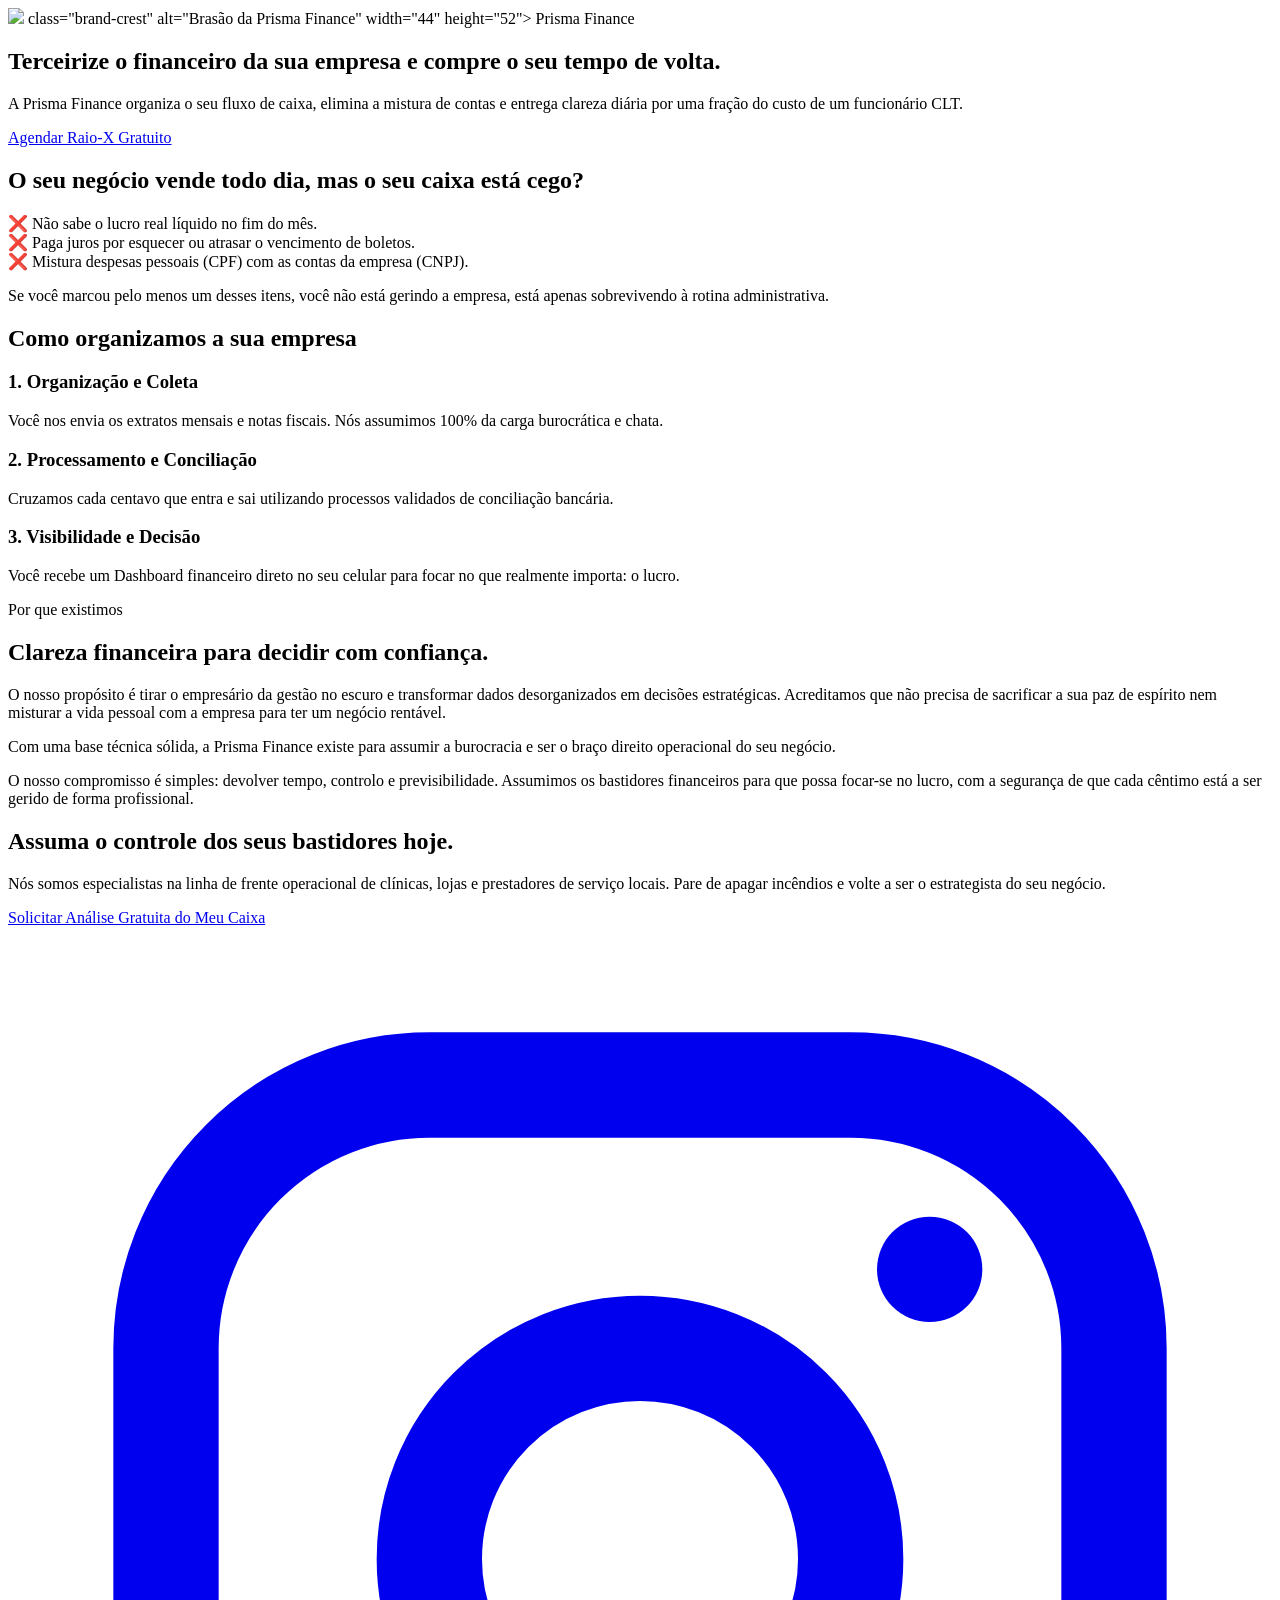
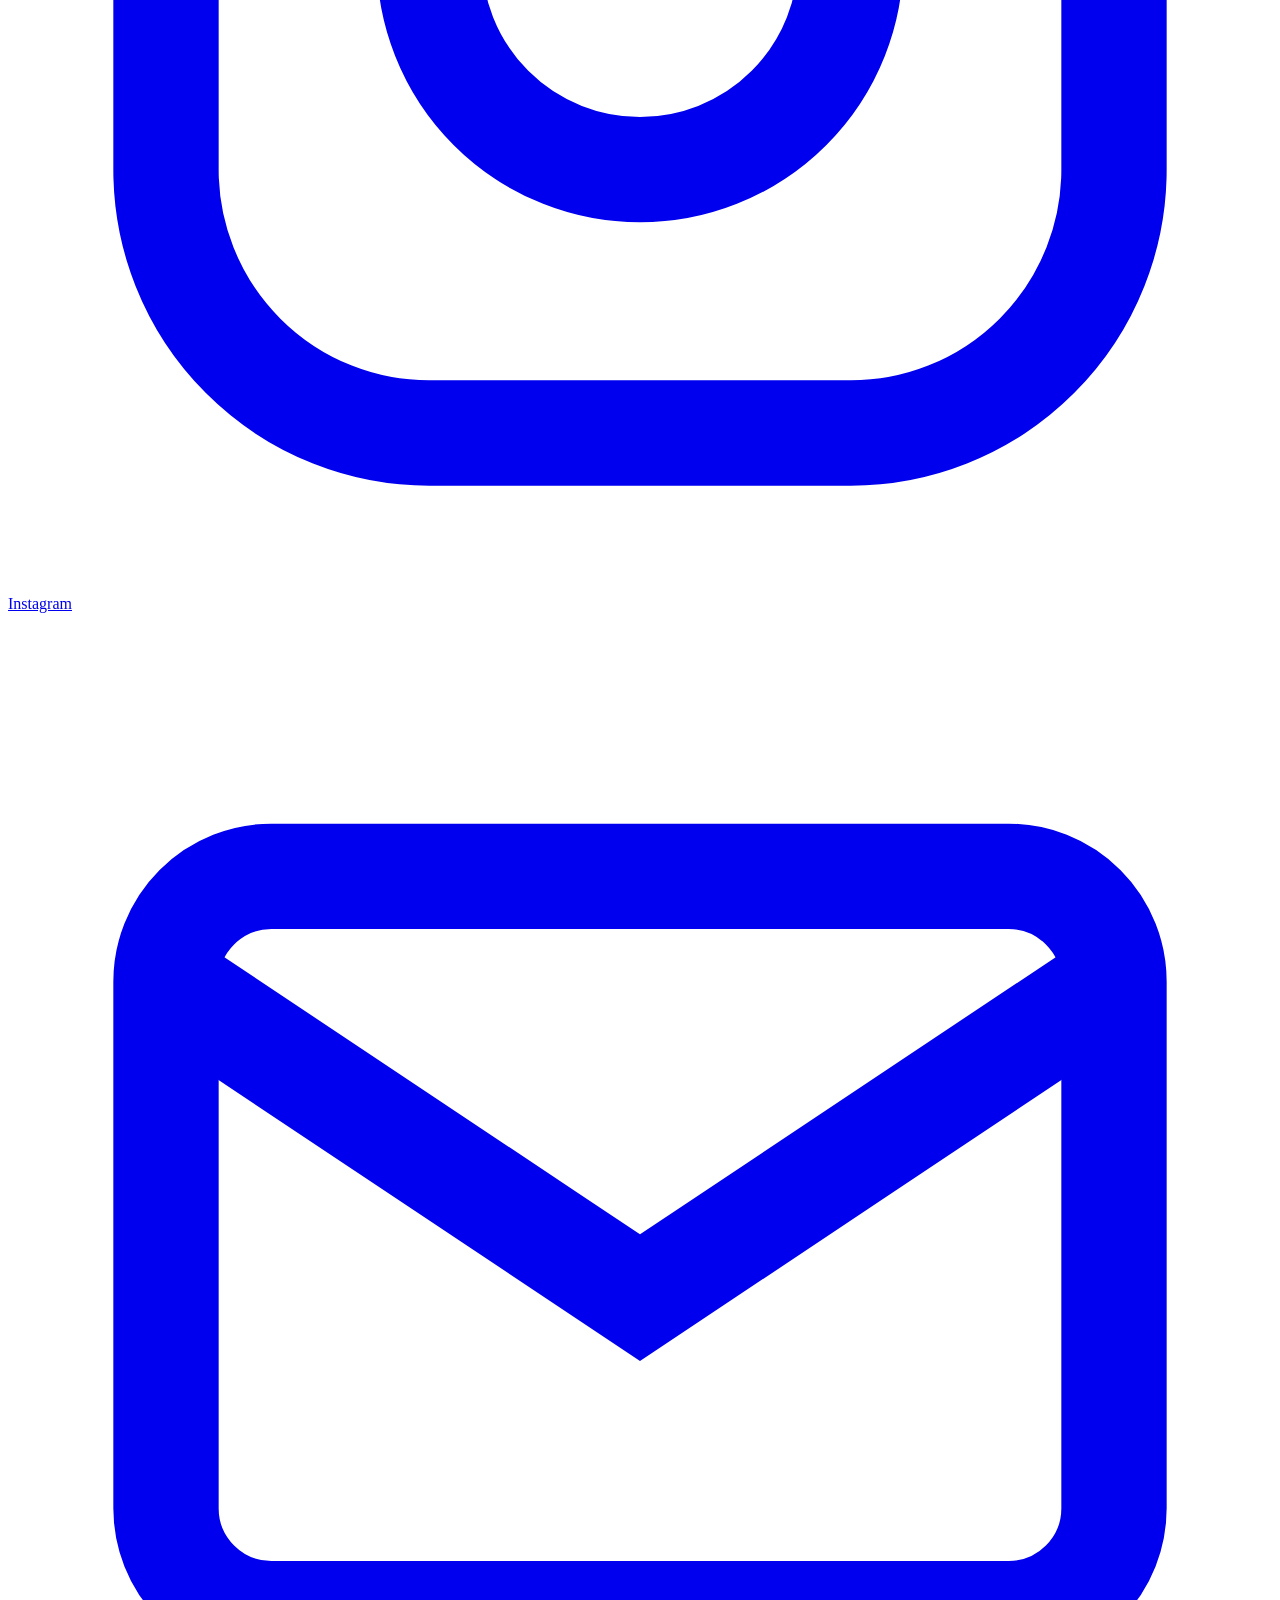
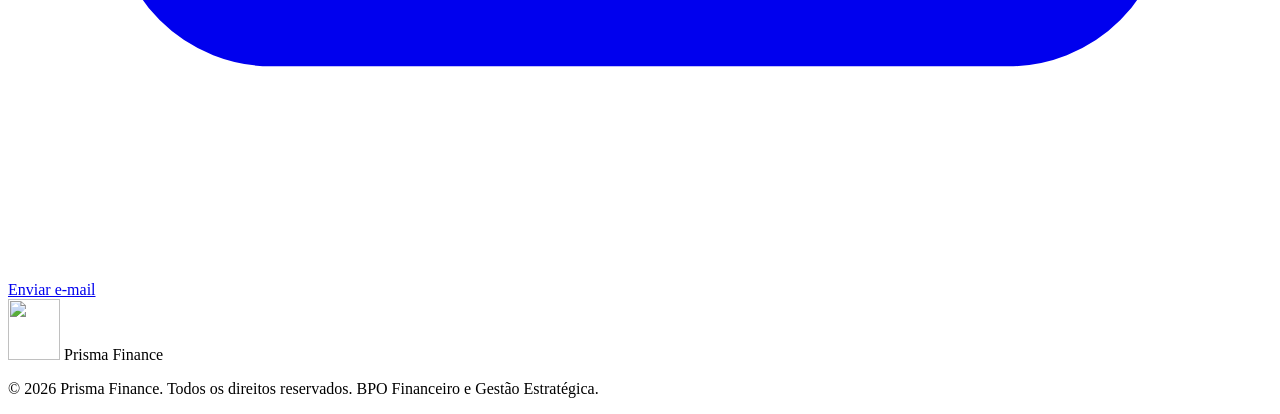
==== assets/index.html @ 2f5d6b64 "Organizando pastas e separando os arquivos de imagem" ====
<!DOCTYPE html>
<html lang="pt-BR">
<head>
    <link rel="stylesheet" href="css/style.css">
    <meta charset="UTF-8">
    <meta name="viewport" content="width=device-width, initial-scale=1.0">
    <title>Prisma Finance | BPO Financeiro</title>
    <link href="https://fonts.googleapis.com/css2?family=Inter:wght@300;400;600;800&display=swap" rel="stylesheet">

</head>
<body>

    <!-- Cabeçalho -->
    <header>
        <div class="logo">
            <img src="assets/prisma-brasao.svg"> class="brand-crest" alt="Brasão da Prisma Finance" width="44" height="52">
            <span>Prisma Finance</span>
        </div>
    </header>

    <!-- Dobra 1: A Promessa -->
    <section class="hero">
        <h1>Terceirize o financeiro da sua empresa e compre o seu tempo de volta.</h1>
        <p>A Prisma Finance organiza o seu fluxo de caixa, elimina a mistura de contas e entrega clareza diária por uma fração do custo de um funcionário CLT.</p>
        <a href="https://docs.google.com/forms/d/e/1FAIpQLSfBK0x-Yxd6Q-vXvgErsqJRI4zcZiMH0MtaB3asvL6tlK__wg/viewform?usp=sharing&amp;ouid=115108170295205184341" class="cta-button">Agendar Raio-X Gratuito</a>
    </section>

    <!-- Dobra 2: A Dor -->
    <section class="pain-section">
        <h2>O seu negócio vende todo dia, mas o seu caixa está cego?</h2>
        <div class="checklist">
            <div class="checklist-item">
                <span>❌</span> Não sabe o lucro real líquido no fim do mês.
            </div>
            <div class="checklist-item">
                <span>❌</span> Paga juros por esquecer ou atrasar o vencimento de boletos.
            </div>
            <div class="checklist-item">
                <span>❌</span> Mistura despesas pessoais (CPF) com as contas da empresa (CNPJ).
            </div>
        </div>
        <p>Se você marcou pelo menos um desses itens, você não está gerindo a empresa, está apenas sobrevivendo à rotina administrativa.</p>
    </section>

    <!-- Dobra 3: O Método -->
    <section class="method-section">
        <h2>Como organizamos a sua empresa</h2>
        <div class="steps-grid">
            <div class="step-card">
                <h3>1. Organização e Coleta</h3>
                <p>Você nos envia os extratos mensais e notas fiscais. Nós assumimos 100% da carga burocrática e chata.</p>
            </div>
            <div class="step-card">
                <h3>2. Processamento e Conciliação</h3>
                <p>Cruzamos cada centavo que entra e sai utilizando processos validados de conciliação bancária.</p>
            </div>
            <div class="step-card">
                <h3>3. Visibilidade e Decisão</h3>
                <p>Você recebe um Dashboard financeiro direto no seu celular para focar no que realmente importa: o lucro.</p>
            </div>
        </div>
    </section>

    <!-- Dobra 4: Propósito -->
    <section class="purpose-section" aria-labelledby="purpose-title">
        <div class="purpose-content">
            <div>
                <p class="purpose-label">Por que existimos</p>
                <h2 id="purpose-title">Clareza financeira para decidir com confiança.</h2>
            </div>
            <div class="purpose-text">
                <p>O nosso propósito é tirar o empresário da gestão no escuro e transformar dados desorganizados em decisões estratégicas. Acreditamos que não precisa de sacrificar a sua paz de espírito nem misturar a vida pessoal com a empresa para ter um negócio rentável.</p>
                <p>Com uma base técnica sólida, a Prisma Finance existe para assumir a burocracia e ser o braço direito operacional do seu negócio.</p>
                <p>O nosso compromisso é simples: devolver tempo, controlo e previsibilidade. Assumimos os bastidores financeiros para que possa focar-se no lucro, com a segurança de que cada cêntimo está a ser gerido de forma profissional.</p>
            </div>
        </div>
    </section>

    <!-- Dobra 5: Autoridade e Fechamento -->
    <section class="closing-section">
        <h2>Assuma o controle dos seus bastidores hoje.</h2>
        <p>Nós somos especialistas na linha de frente operacional de clínicas, lojas e prestadores de serviço locais. Pare de apagar incêndios e volte a ser o estrategista do seu negócio.</p>
        <a href="https://docs.google.com/forms/d/e/1FAIpQLSfBK0x-Yxd6Q-vXvgErsqJRI4zcZiMH0MtaB3asvL6tlK__wg/viewform?usp=sharing&amp;ouid=115108170295205184341" class="cta-button">Solicitar Análise Gratuita do Meu Caixa</a>
        <div class="contact-buttons" aria-label="Outras formas de contato">
            <a href="https://www.instagram.com/_prismafinance/" class="contact-button" target="_blank" rel="noopener noreferrer" aria-label="Visitar o Instagram da Prisma Finance (abre em uma nova aba)">
                <svg viewBox="0 0 24 24" fill="none" stroke="currentColor" stroke-width="2" aria-hidden="true"><rect x="3" y="3" width="18" height="18" rx="5"></rect><circle cx="12" cy="12" r="4"></circle><circle cx="17.5" cy="6.5" r="1" fill="currentColor" stroke="none"></circle></svg>
                Instagram
            </a>
            <a href="mailto:contatoprismafinance@gmail.com" class="contact-button" aria-label="Enviar e-mail para a Prisma Finance">
                <svg viewBox="0 0 24 24" fill="none" stroke="currentColor" stroke-width="2" aria-hidden="true"><rect x="3" y="5" width="18" height="14" rx="2"></rect><path d="m3 7 9 6 9-6"></path></svg>
                Enviar e-mail
            </a>
        </div>
    </section>

    <!-- Rodapé -->
    <footer>
        <div class="footer-brand">
            <img src="prisma-brasao.svg" class="brand-crest" alt="" width="52" height="61">
            <span>Prisma Finance</span>
        </div>
        <p>&copy; 2026 Prisma Finance. Todos os direitos reservados. BPO Financeiro e Gestão Estratégica.</p>
    </footer>

</body>
</html>
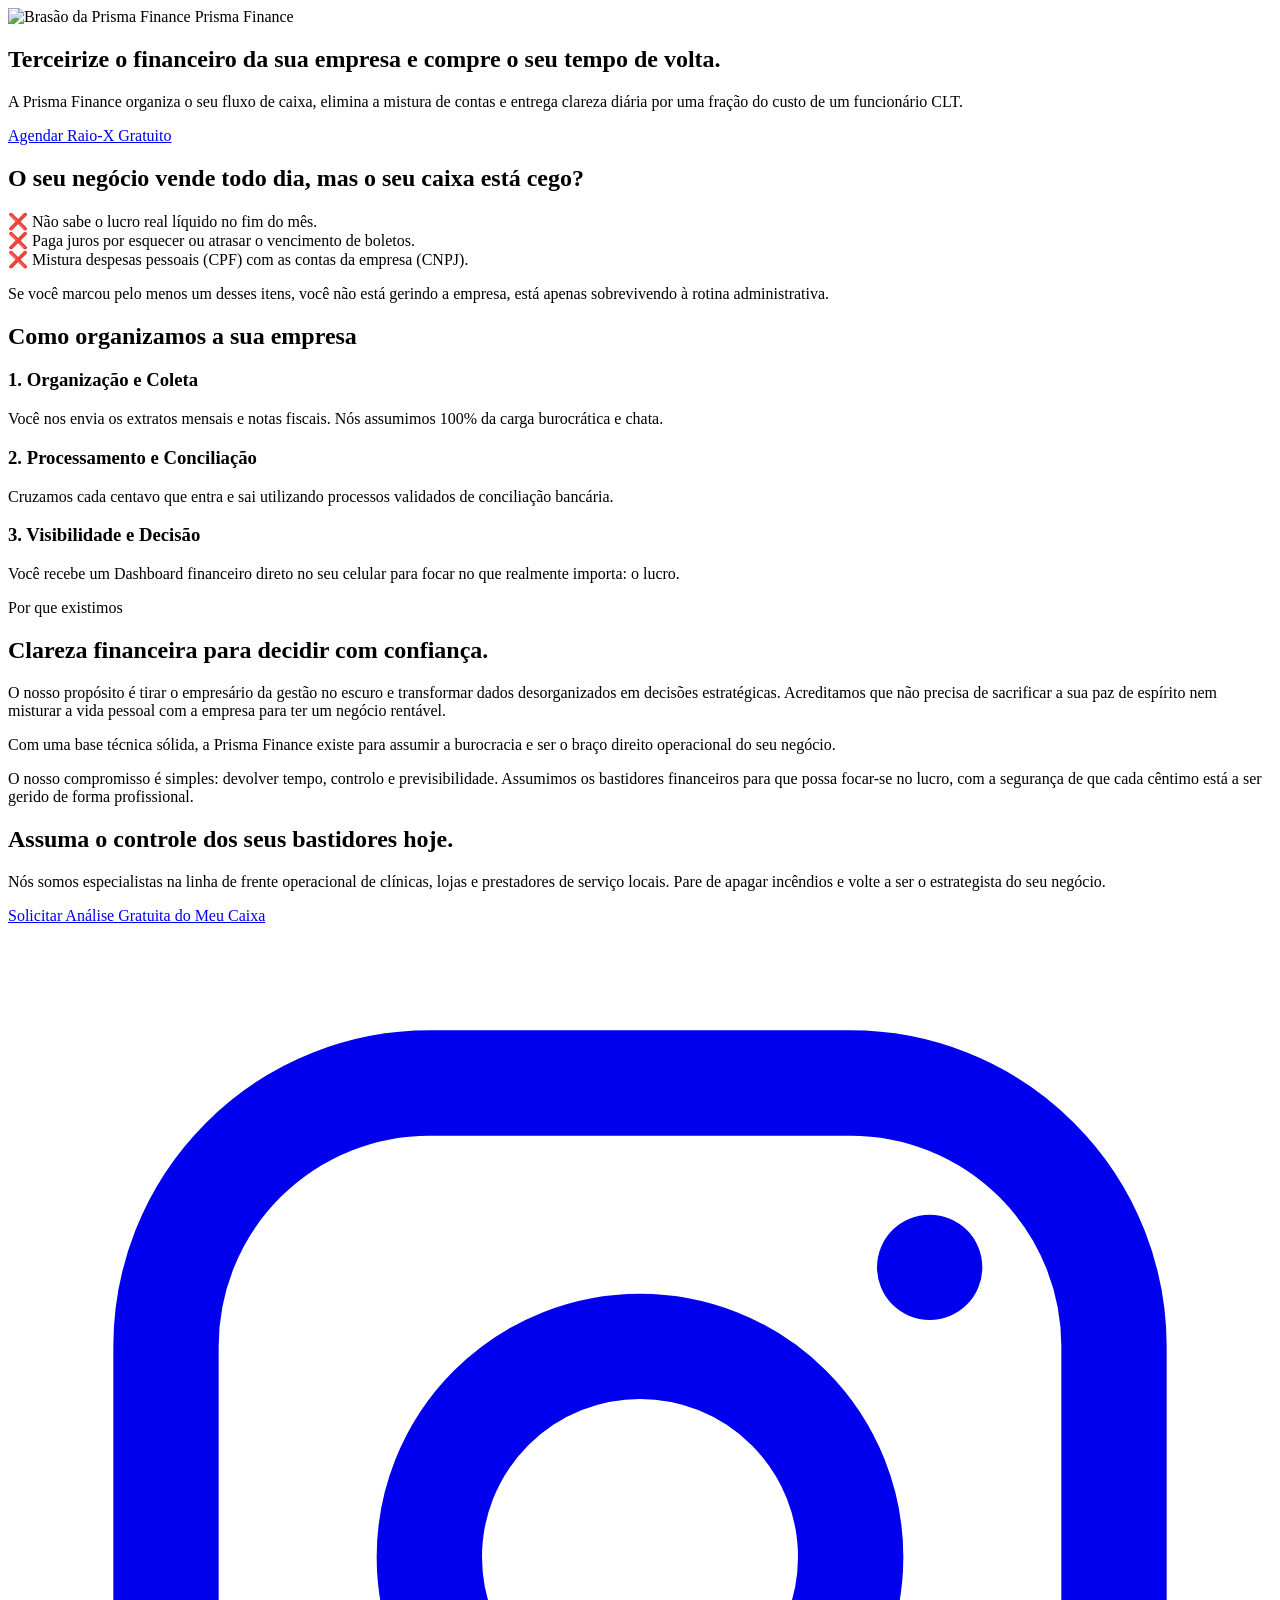
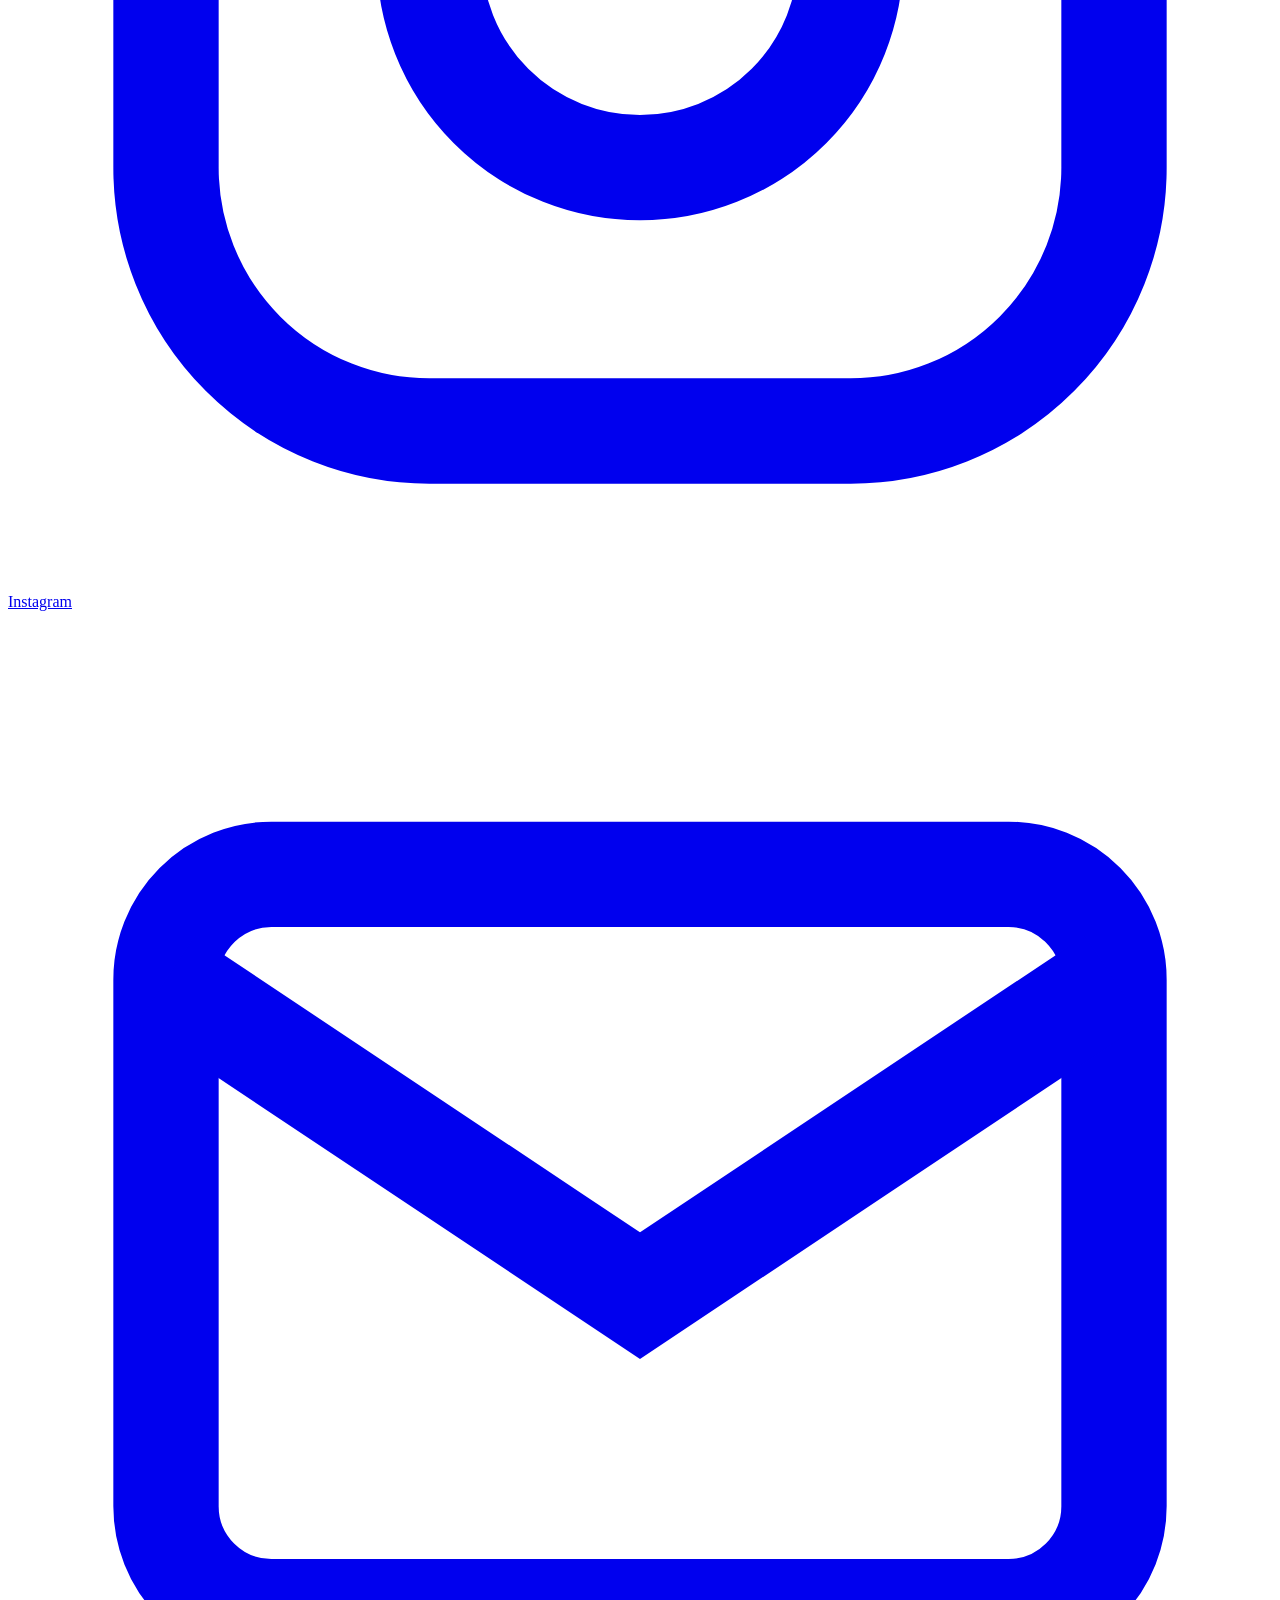
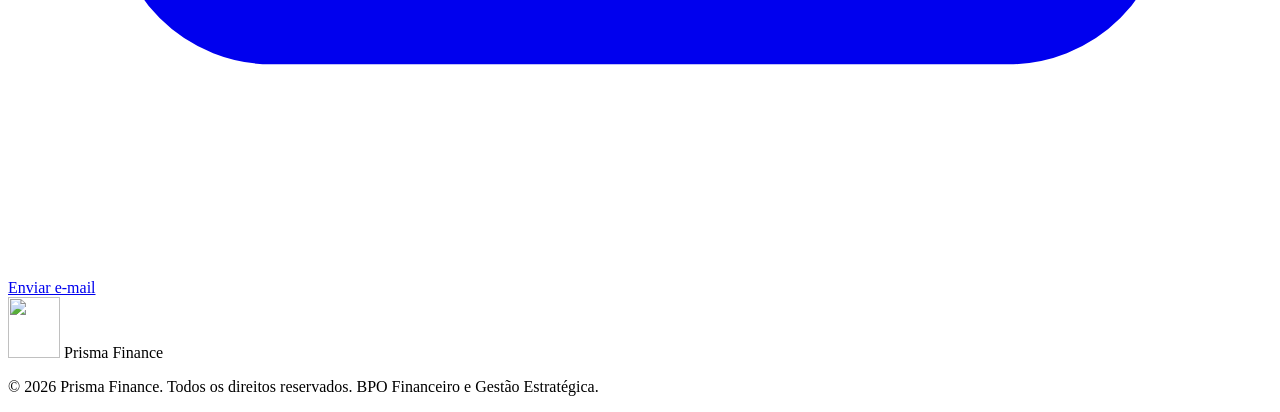
==== commit d3081393: "correção de brasão" ====
--- a/assets/index.html
+++ b/assets/index.html
@@ -13,7 +13,7 @@
     <!-- Cabeçalho -->
     <header>
         <div class="logo">
-            <img src="assets/prisma-brasao.svg"> class="brand-crest" alt="Brasão da Prisma Finance" width="44" height="52">
+            <img src="assets/prisma-brasao.svg" class="brand-crest" alt="Brasão da Prisma Finance" width="44" height="52">
             <span>Prisma Finance</span>
         </div>
     </header>
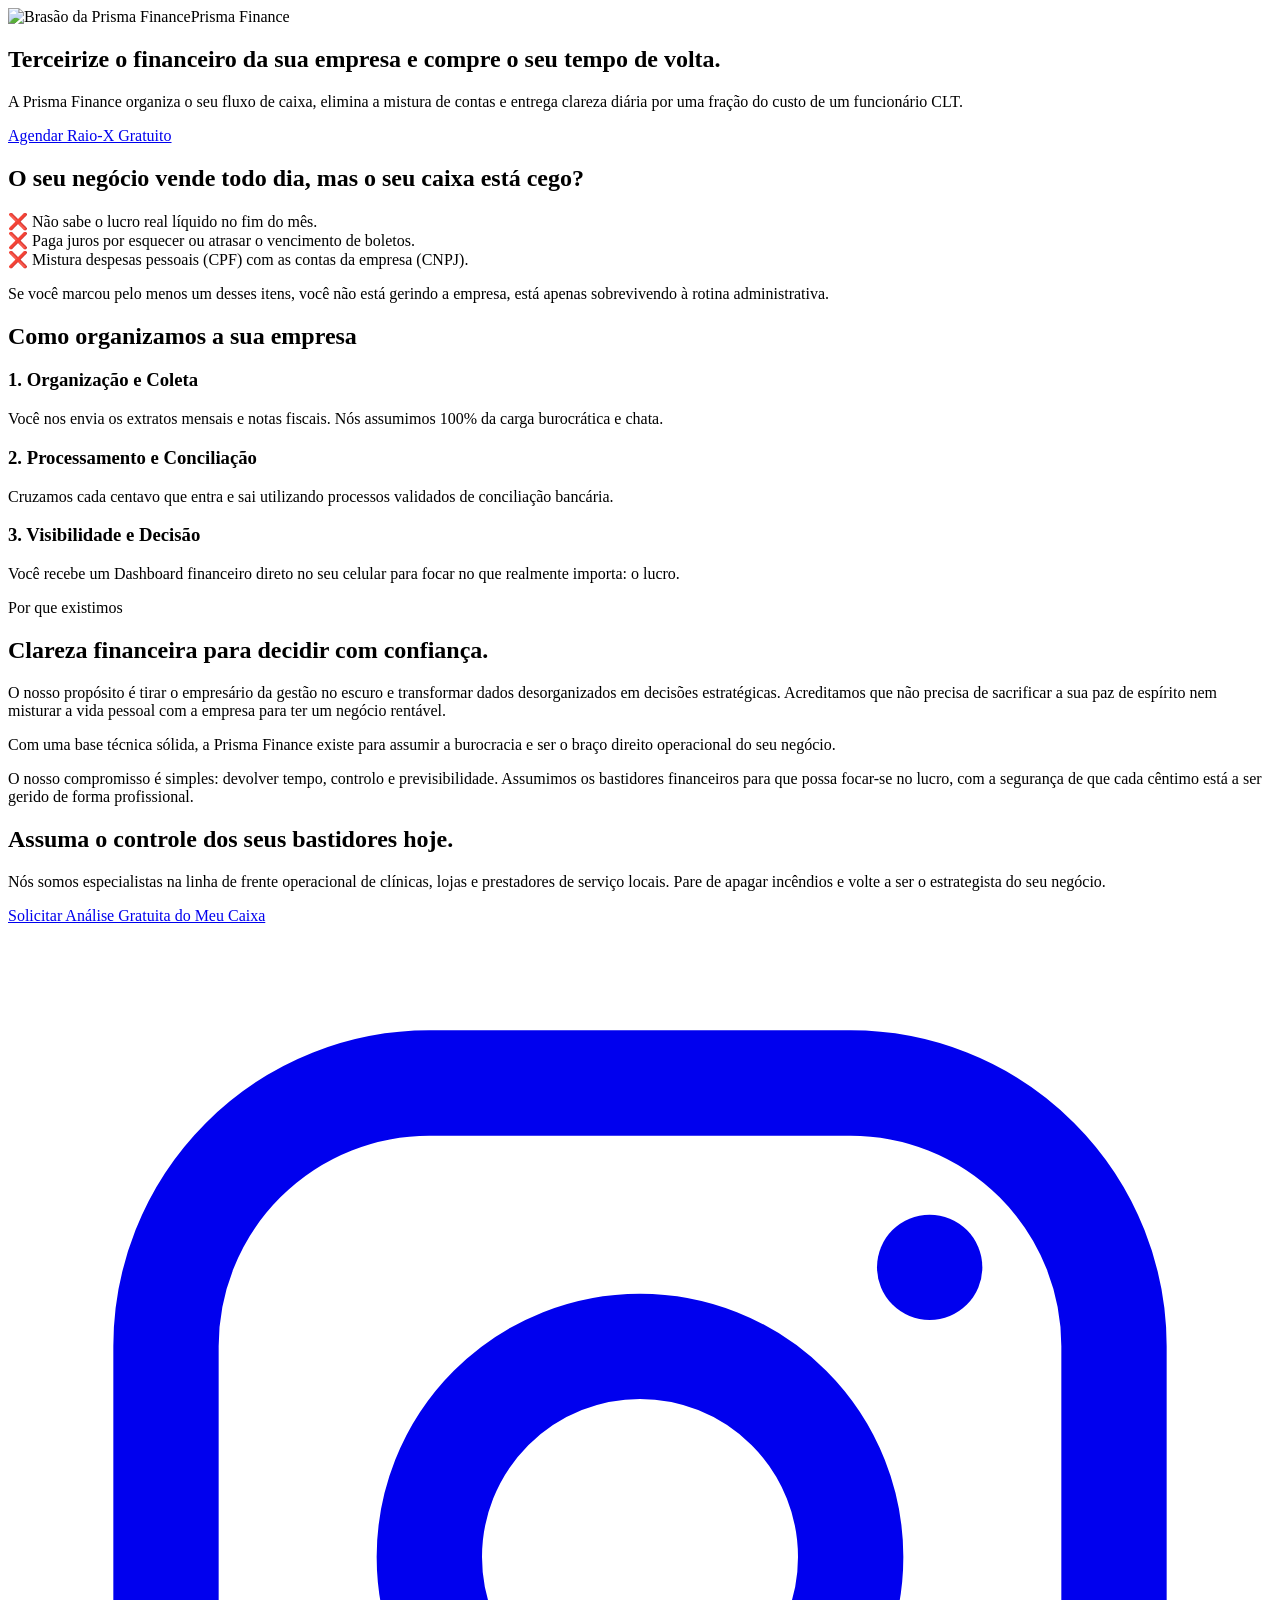
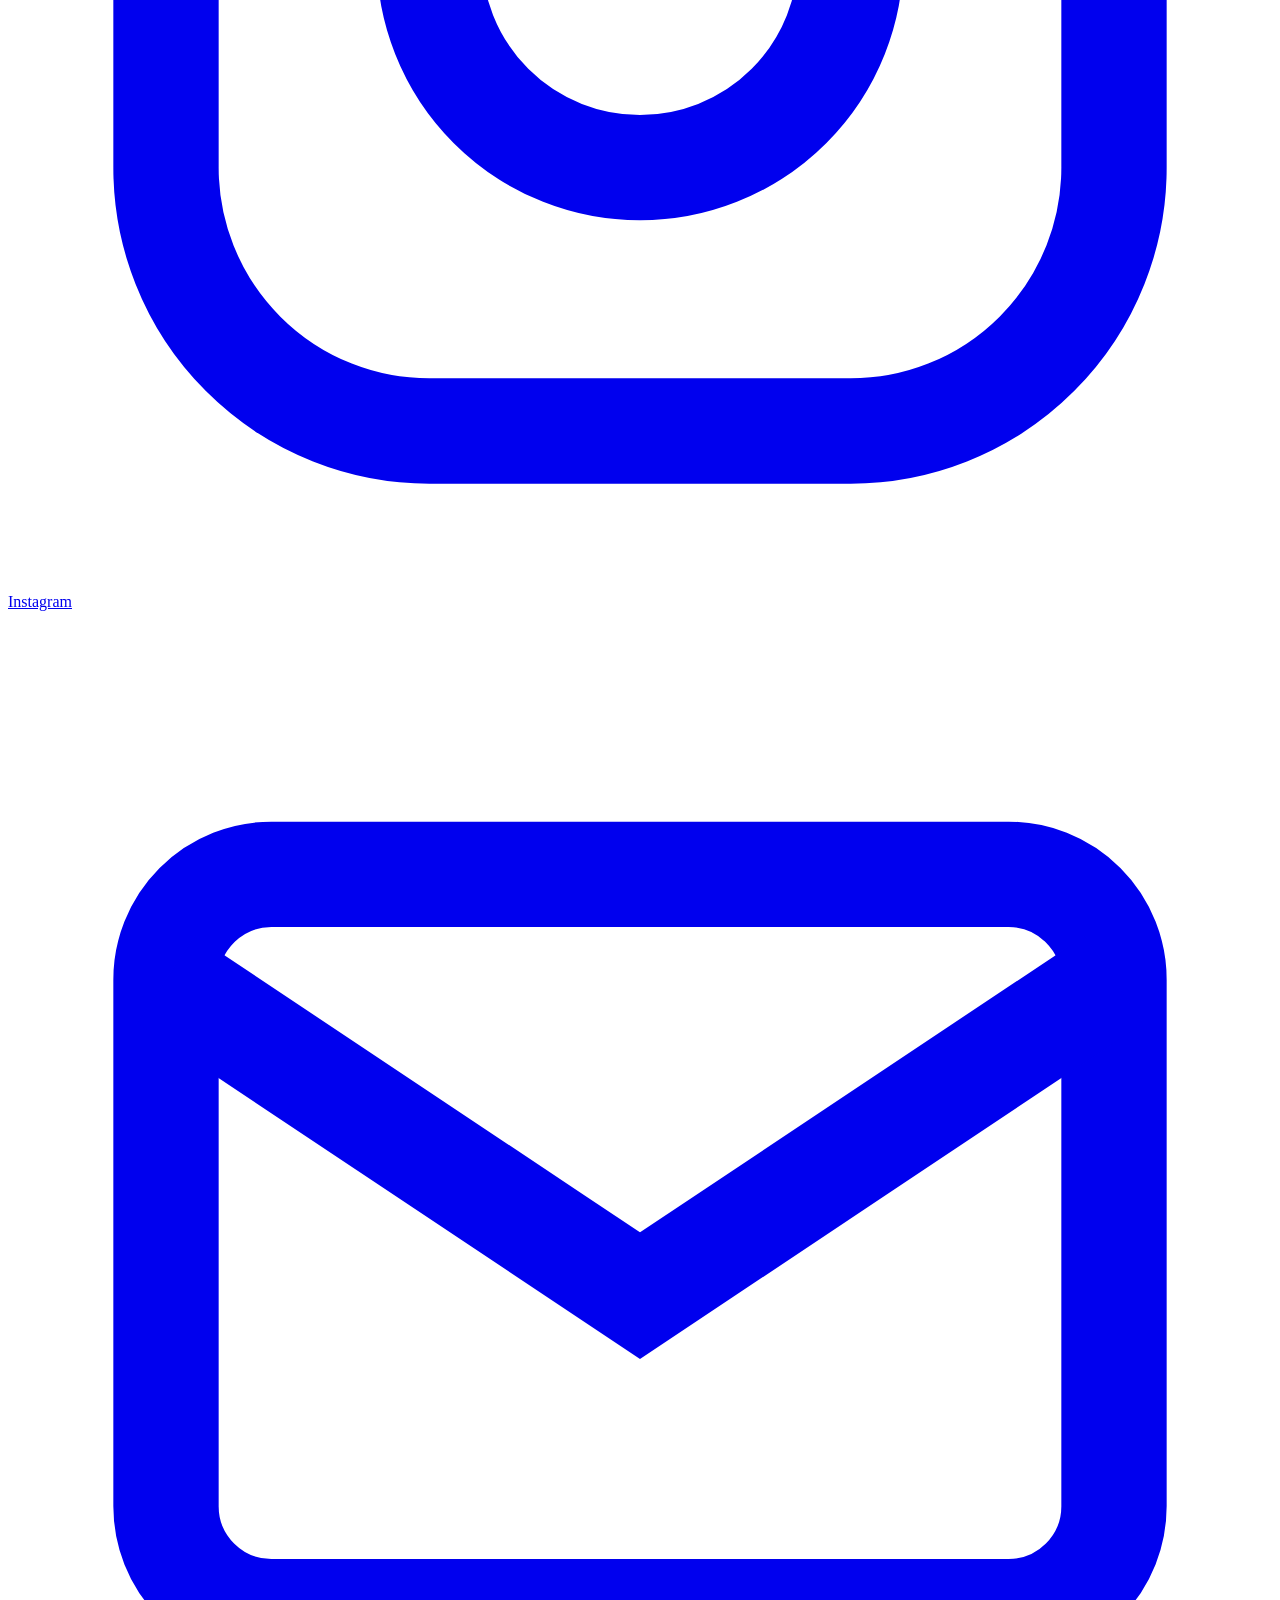
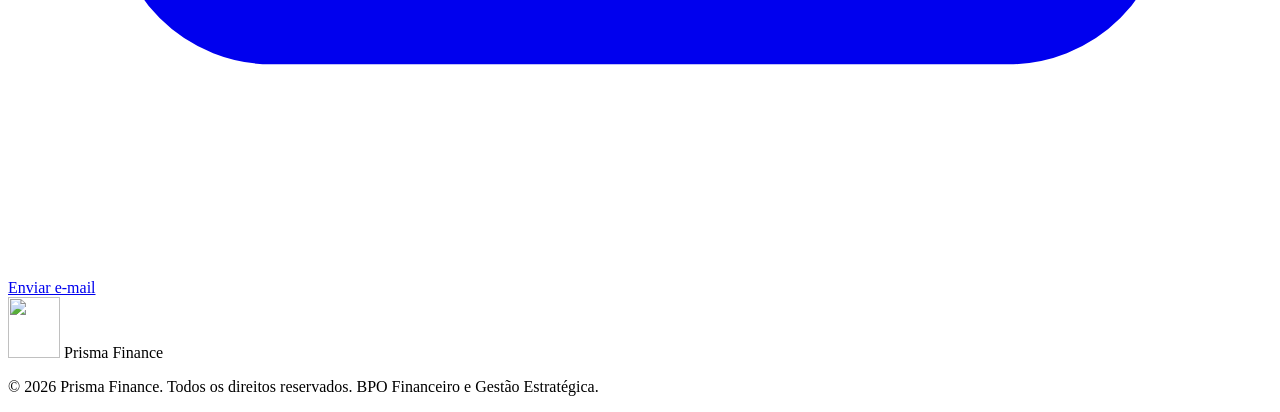
==== commit d5f3017b: "Nova atualização" ====
--- a/assets/index.html
+++ b/assets/index.html
@@ -13,7 +13,7 @@
     <!-- Cabeçalho -->
     <header>
         <div class="logo">
-            <img src="assets/prisma-brasao.svg" class="brand-crest" alt="Brasão da Prisma Finance" width="44" height="52">
+            <img src="assets/prisma-brasao.svg" class="brand-crest" alt="Brasão da Prisma Finance" width="44" height="52"
             <span>Prisma Finance</span>
         </div>
     </header>
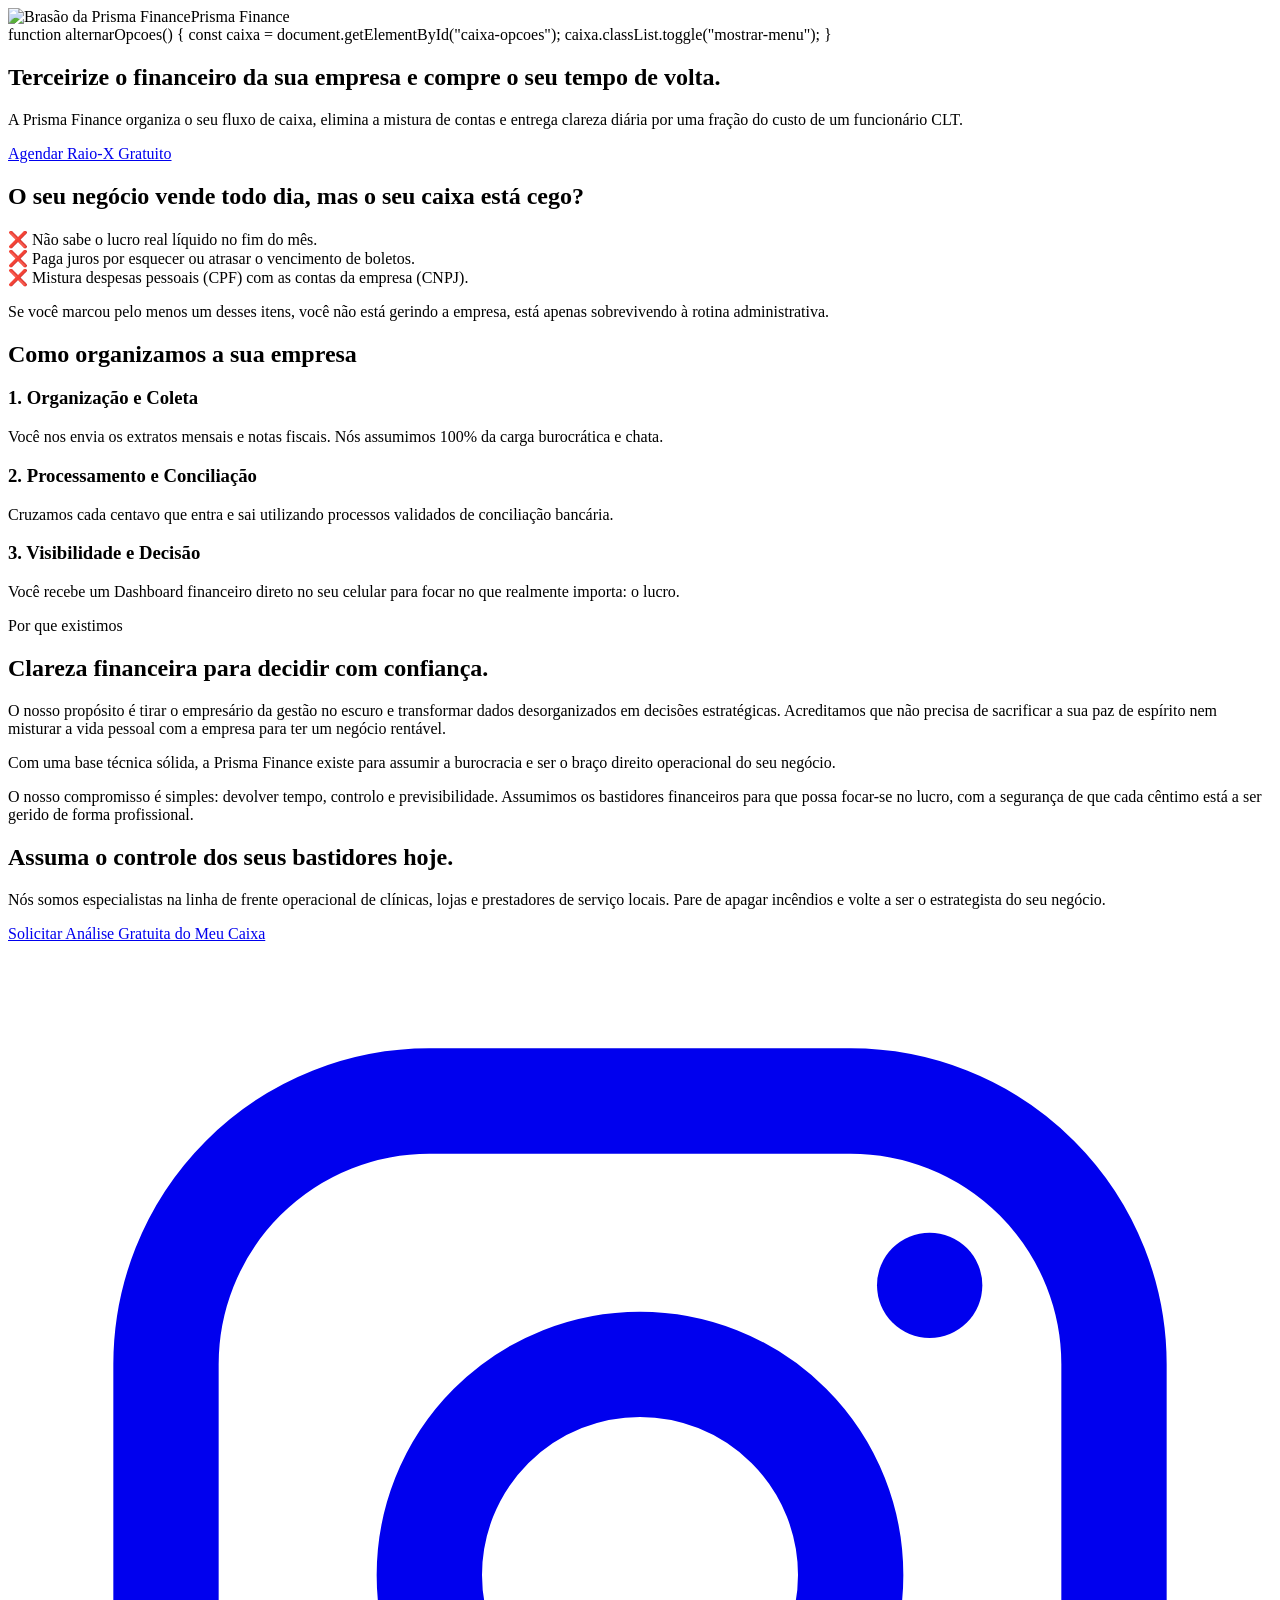
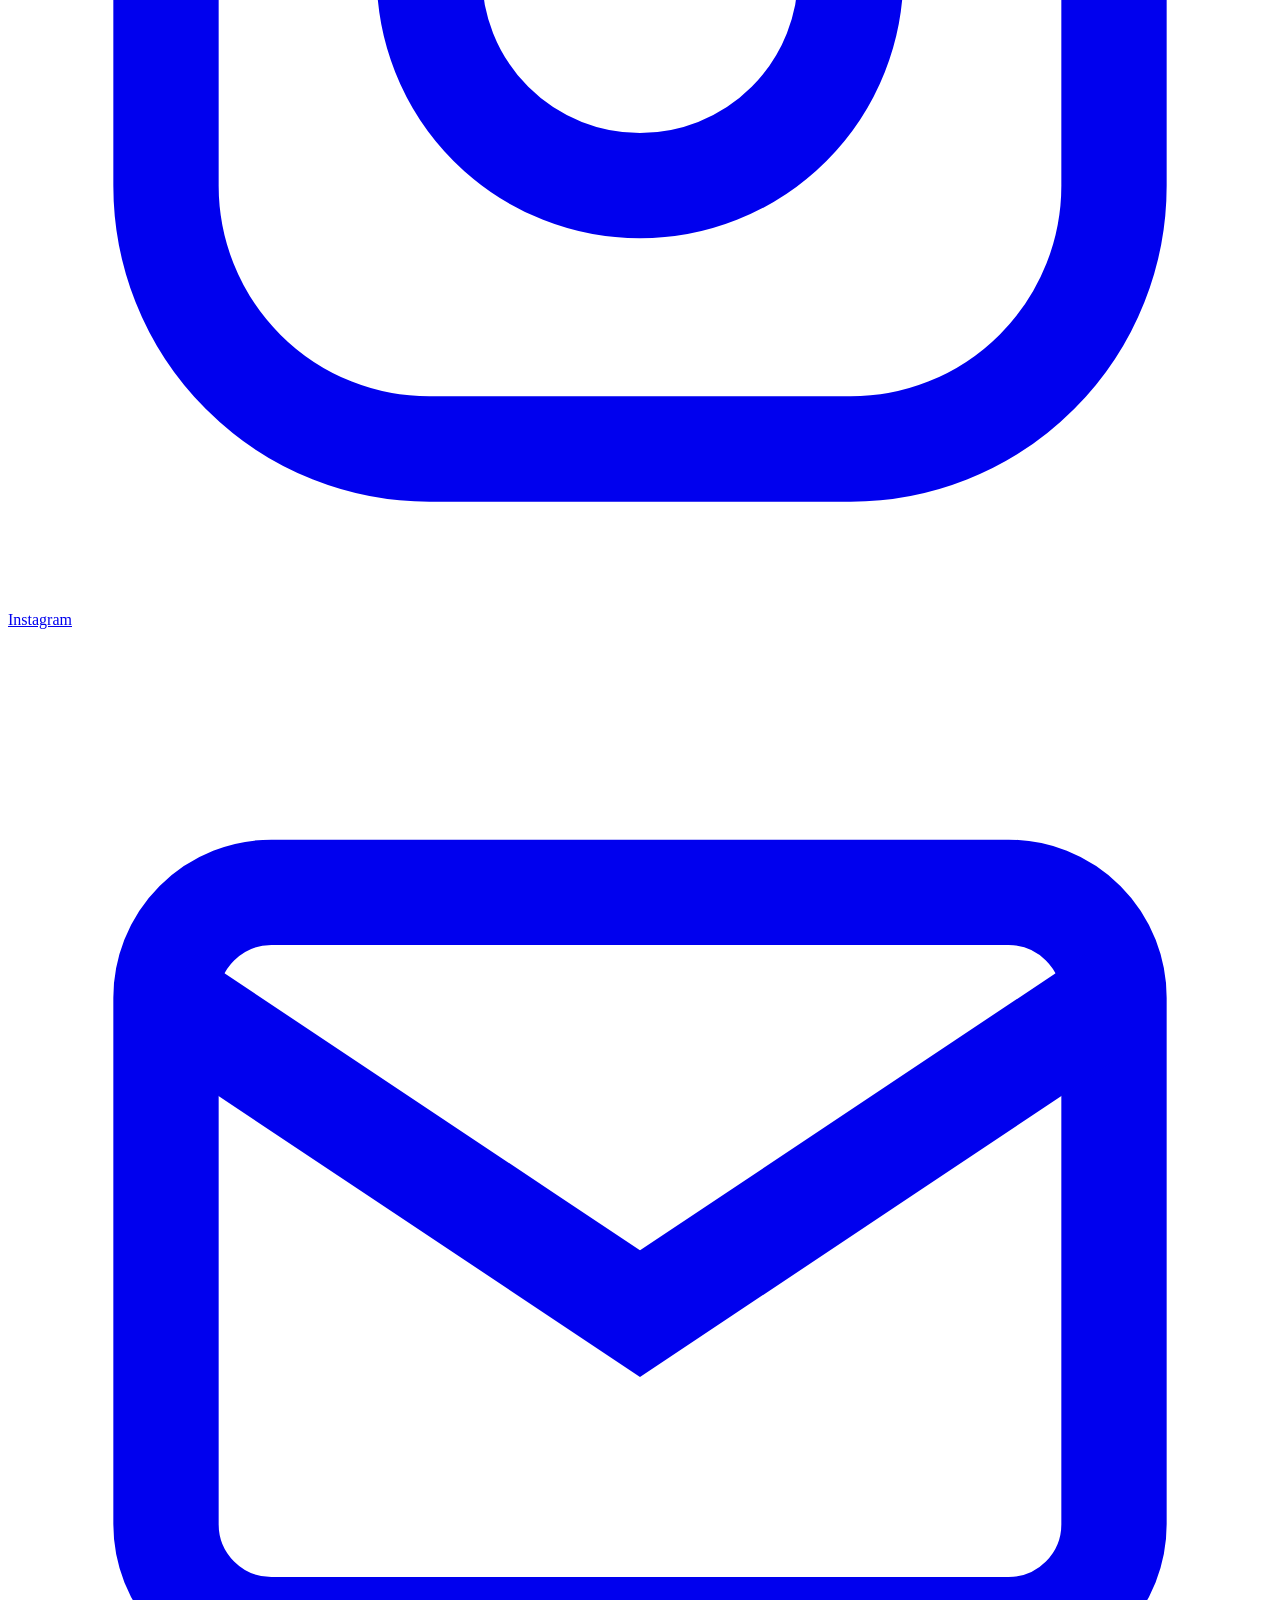
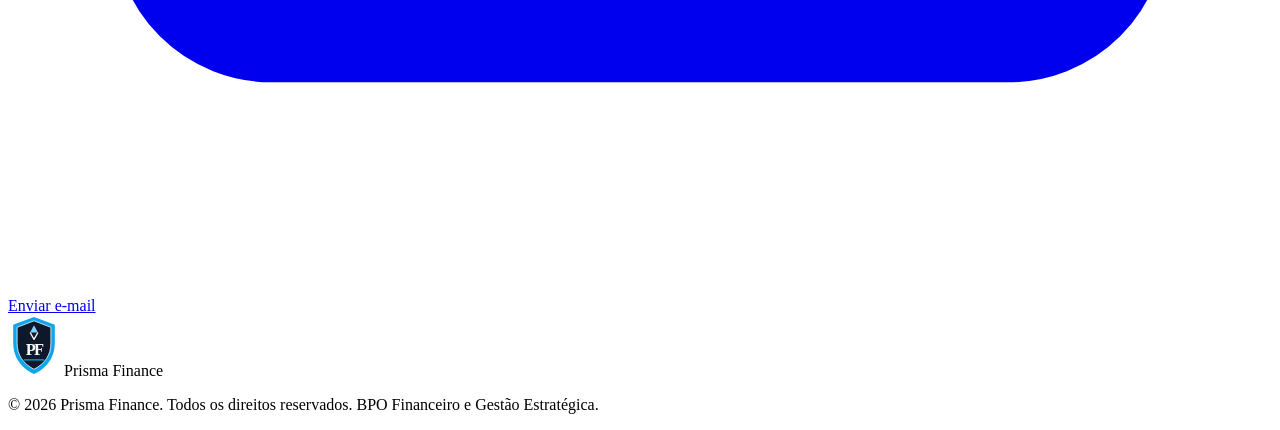
==== commit 2ba07c5f: "js/script.js" ====
--- a/assets/index.html
+++ b/assets/index.html
@@ -16,6 +16,10 @@
             <img src="assets/prisma-brasao.svg" class="brand-crest" alt="Brasão da Prisma Finance" width="44" height="52"
             <span>Prisma Finance</span>
         </div>
+        function alternarOpcoes() {
+  const caixa = document.getElementById("caixa-opcoes");
+  caixa.classList.toggle("mostrar-menu");
+}
     </header>
 
     <!-- Dobra 1: A Promessa -->
@@ -101,6 +105,6 @@
         </div>
         <p>&copy; 2026 Prisma Finance. Todos os direitos reservados. BPO Financeiro e Gestão Estratégica.</p>
     </footer>
-
+<script src="js/script.js"></script>
 </body>
 </html>
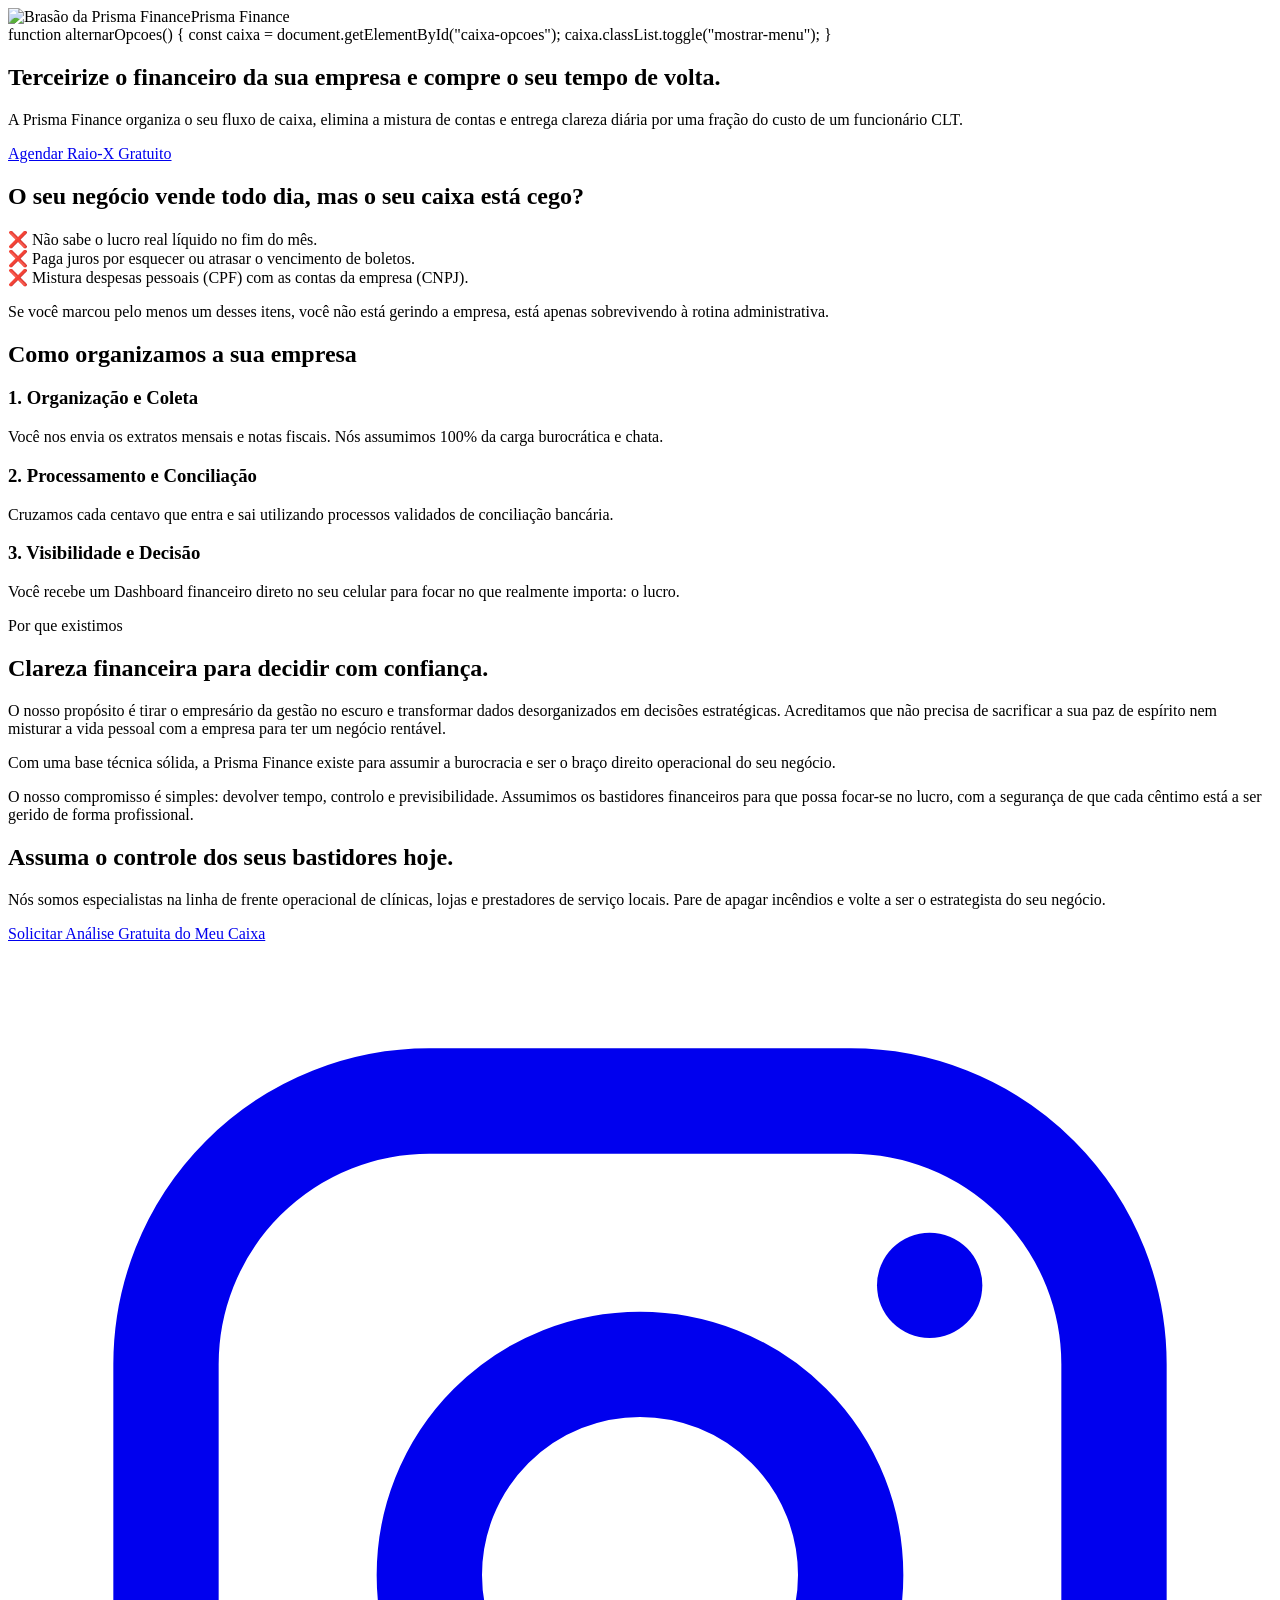
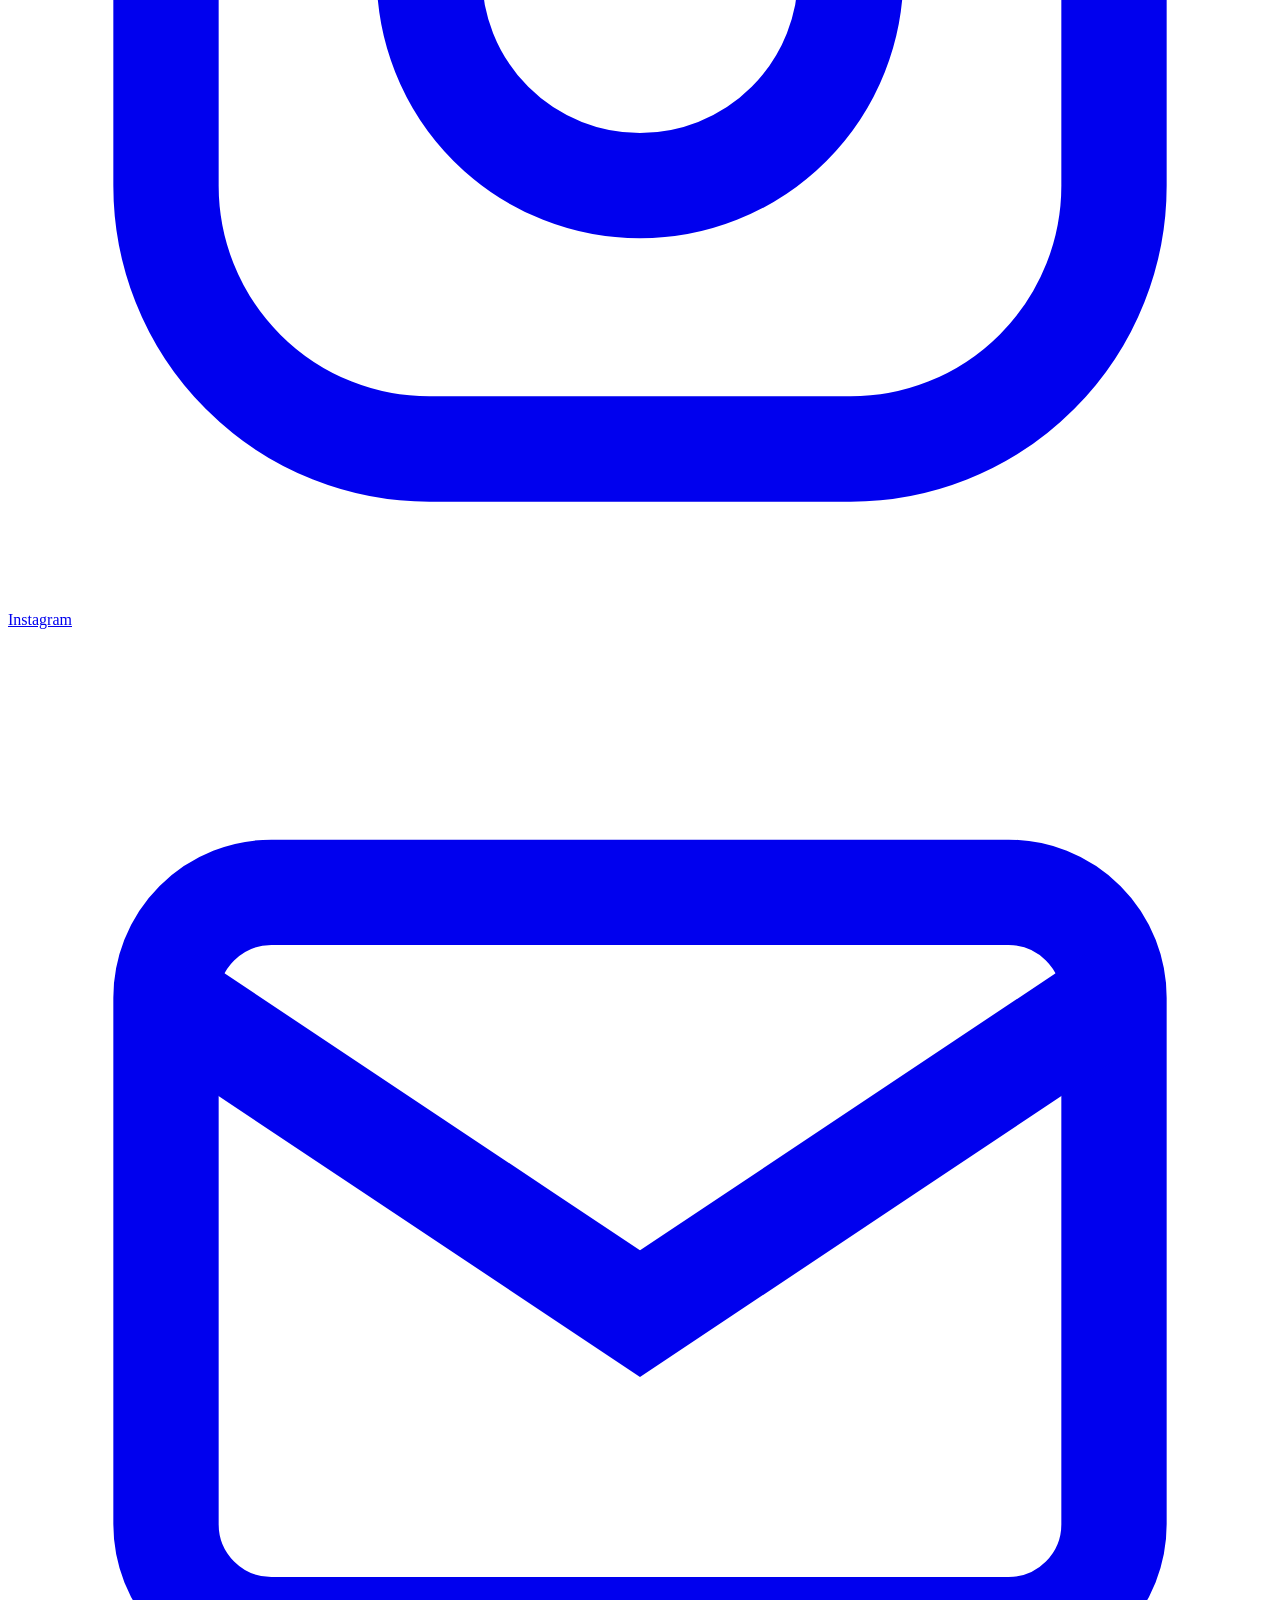
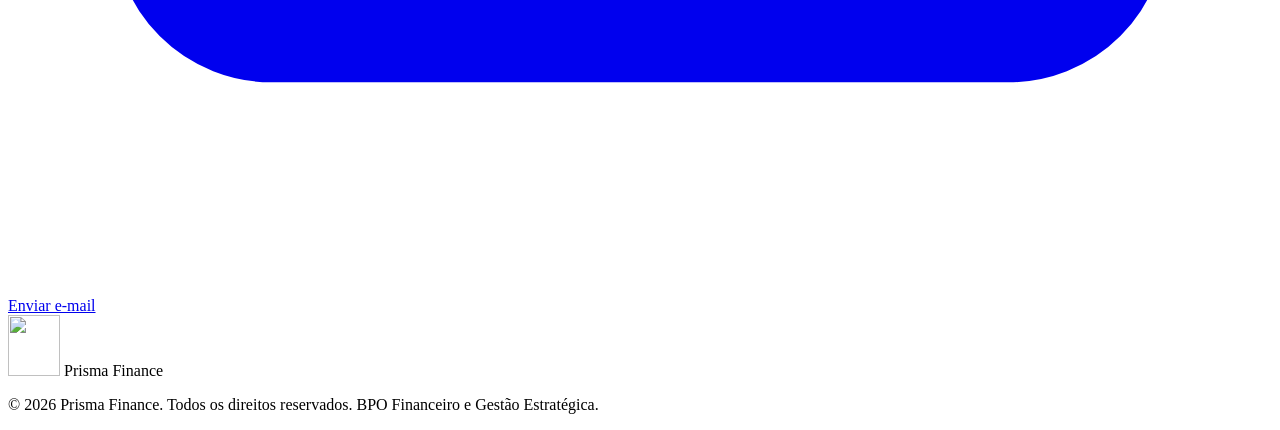
==== commit d1b08421: "brasão inferior" ====
--- a/assets/index.html
+++ b/assets/index.html
@@ -100,7 +100,7 @@
     <!-- Rodapé -->
     <footer>
         <div class="footer-brand">
-            <img src="prisma-brasao.svg" class="brand-crest" alt="" width="52" height="61">
+            <img src="assets/prisma-brasao.svg" class="brand-crest" alt="" width="52" height="61">
             <span>Prisma Finance</span>
         </div>
         <p>&copy; 2026 Prisma Finance. Todos os direitos reservados. BPO Financeiro e Gestão Estratégica.</p>
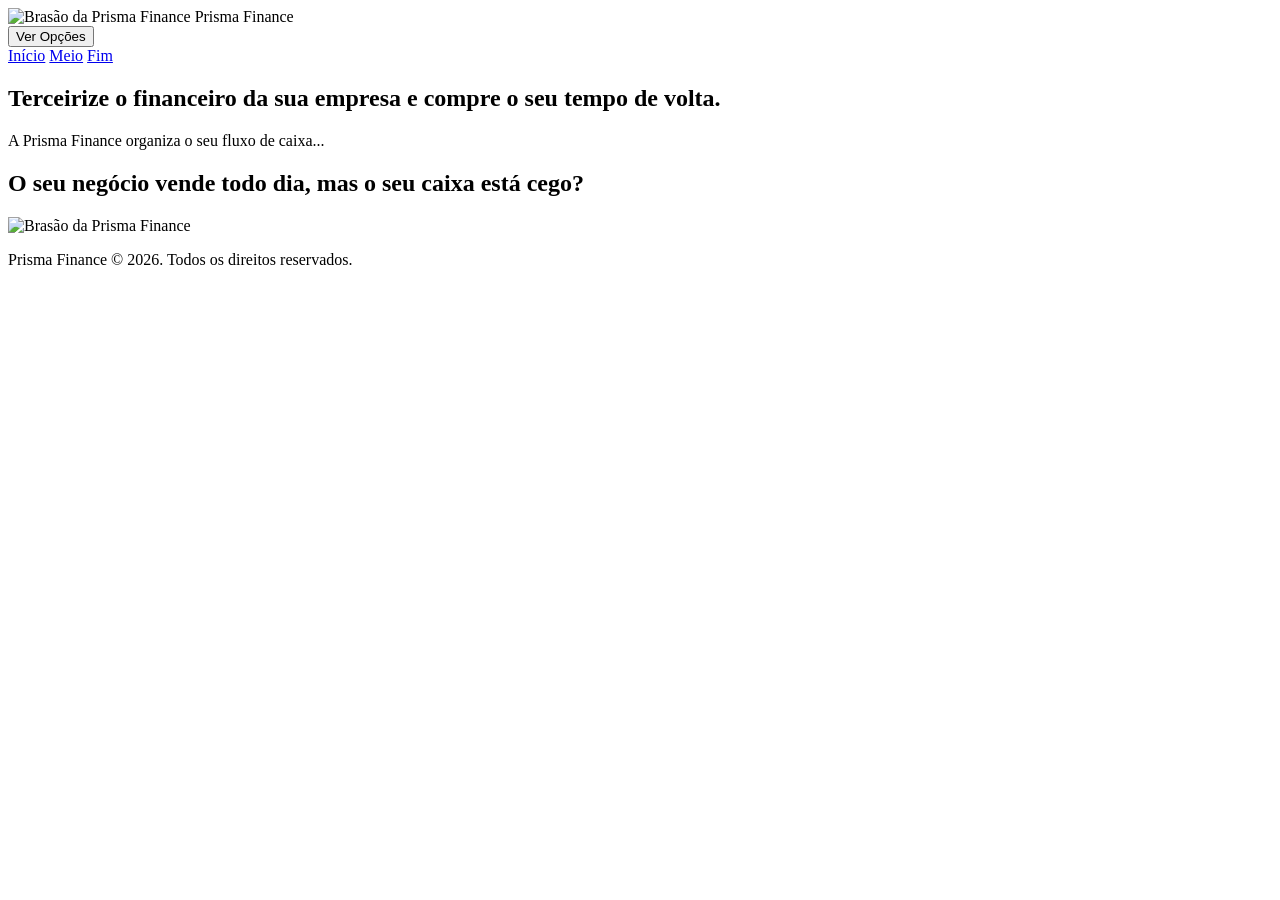
==== commit a1c2dbe5: "atualização de revisão" ====
--- a/assets/index.html
+++ b/assets/index.html
@@ -1,110 +1,54 @@
 <!DOCTYPE html>
 <html lang="pt-BR">
 <head>
-    <link rel="stylesheet" href="css/style.css">
     <meta charset="UTF-8">
     <meta name="viewport" content="width=device-width, initial-scale=1.0">
     <title>Prisma Finance | BPO Financeiro</title>
     <link href="https://fonts.googleapis.com/css2?family=Inter:wght@300;400;600;800&display=swap" rel="stylesheet">
-
+    <link rel="stylesheet" href="css/style.css">
 </head>
 <body>
 
-    <!-- Cabeçalho -->
+    <!-- Cabeçalho com Logótipo e Botão -->
     <header>
         <div class="logo">
-            <img src="assets/prisma-brasao.svg" class="brand-crest" alt="Brasão da Prisma Finance" width="44" height="52"
+            <!-- Brasão do topo corrigido -->
+            <img src="assets/prisma-brasao.svg" class="brand-crest" alt="Brasão da Prisma Finance">
             <span>Prisma Finance</span>
         </div>
-        function alternarOpcoes() {
-  const caixa = document.getElementById("caixa-opcoes");
-  caixa.classList.toggle("mostrar-menu");
-}
+        
+        <!-- Botão Interativo -->
+        <div class="menu-interativo">
+            <button onclick="alternarOpcoes()" class="botao-opcoes">Ver Opções</button>
+            
+            <div id="caixa-opcoes" class="opcoes-ocultas">
+                <a href="#inicio">Início</a>
+                <a href="#meio">Meio</a>
+                <a href="#fim">Fim</a>
+            </div>
+        </div>
     </header>
 
-    <!-- Dobra 1: A Promessa -->
-    <section class="hero">
-        <h1>Terceirize o financeiro da sua empresa e compre o seu tempo de volta.</h1>
-        <p>A Prisma Finance organiza o seu fluxo de caixa, elimina a mistura de contas e entrega clareza diária por uma fração do custo de um funcionário CLT.</p>
-        <a href="https://docs.google.com/forms/d/e/1FAIpQLSfBK0x-Yxd6Q-vXvgErsqJRI4zcZiMH0MtaB3asvL6tlK__wg/viewform?usp=sharing&amp;ouid=115108170295205184341" class="cta-button">Agendar Raio-X Gratuito</a>
-    </section>
-
-    <!-- Dobra 2: A Dor -->
-    <section class="pain-section">
-        <h2>O seu negócio vende todo dia, mas o seu caixa está cego?</h2>
-        <div class="checklist">
-            <div class="checklist-item">
-                <span>❌</span> Não sabe o lucro real líquido no fim do mês.
-            </div>
-            <div class="checklist-item">
-                <span>❌</span> Paga juros por esquecer ou atrasar o vencimento de boletos.
-            </div>
-            <div class="checklist-item">
-                <span>❌</span> Mistura despesas pessoais (CPF) com as contas da empresa (CNPJ).
-            </div>
-        </div>
-        <p>Se você marcou pelo menos um desses itens, você não está gerindo a empresa, está apenas sobrevivendo à rotina administrativa.</p>
-    </section>
-
-    <!-- Dobra 3: O Método -->
-    <section class="method-section">
-        <h2>Como organizamos a sua empresa</h2>
-        <div class="steps-grid">
-            <div class="step-card">
-                <h3>1. Organização e Coleta</h3>
-                <p>Você nos envia os extratos mensais e notas fiscais. Nós assumimos 100% da carga burocrática e chata.</p>
-            </div>
-            <div class="step-card">
-                <h3>2. Processamento e Conciliação</h3>
-                <p>Cruzamos cada centavo que entra e sai utilizando processos validados de conciliação bancária.</p>
-            </div>
-            <div class="step-card">
-                <h3>3. Visibilidade e Decisão</h3>
-                <p>Você recebe um Dashboard financeiro direto no seu celular para focar no que realmente importa: o lucro.</p>
-            </div>
-        </div>
-    </section>
-
-    <!-- Dobra 4: Propósito -->
-    <section class="purpose-section" aria-labelledby="purpose-title">
-        <div class="purpose-content">
-            <div>
-                <p class="purpose-label">Por que existimos</p>
-                <h2 id="purpose-title">Clareza financeira para decidir com confiança.</h2>
-            </div>
-            <div class="purpose-text">
-                <p>O nosso propósito é tirar o empresário da gestão no escuro e transformar dados desorganizados em decisões estratégicas. Acreditamos que não precisa de sacrificar a sua paz de espírito nem misturar a vida pessoal com a empresa para ter um negócio rentável.</p>
-                <p>Com uma base técnica sólida, a Prisma Finance existe para assumir a burocracia e ser o braço direito operacional do seu negócio.</p>
-                <p>O nosso compromisso é simples: devolver tempo, controlo e previsibilidade. Assumimos os bastidores financeiros para que possa focar-se no lucro, com a segurança de que cada cêntimo está a ser gerido de forma profissional.</p>
-            </div>
-        </div>
-    </section>
-
-    <!-- Dobra 5: Autoridade e Fechamento -->
-    <section class="closing-section">
-        <h2>Assuma o controle dos seus bastidores hoje.</h2>
-        <p>Nós somos especialistas na linha de frente operacional de clínicas, lojas e prestadores de serviço locais. Pare de apagar incêndios e volte a ser o estrategista do seu negócio.</p>
-        <a href="https://docs.google.com/forms/d/e/1FAIpQLSfBK0x-Yxd6Q-vXvgErsqJRI4zcZiMH0MtaB3asvL6tlK__wg/viewform?usp=sharing&amp;ouid=115108170295205184341" class="cta-button">Solicitar Análise Gratuita do Meu Caixa</a>
-        <div class="contact-buttons" aria-label="Outras formas de contato">
-            <a href="https://www.instagram.com/_prismafinance/" class="contact-button" target="_blank" rel="noopener noreferrer" aria-label="Visitar o Instagram da Prisma Finance (abre em uma nova aba)">
-                <svg viewBox="0 0 24 24" fill="none" stroke="currentColor" stroke-width="2" aria-hidden="true"><rect x="3" y="3" width="18" height="18" rx="5"></rect><circle cx="12" cy="12" r="4"></circle><circle cx="17.5" cy="6.5" r="1" fill="currentColor" stroke="none"></circle></svg>
-                Instagram
-            </a>
-            <a href="mailto:contatoprismafinance@gmail.com" class="contact-button" aria-label="Enviar e-mail para a Prisma Finance">
-                <svg viewBox="0 0 24 24" fill="none" stroke="currentColor" stroke-width="2" aria-hidden="true"><rect x="3" y="5" width="18" height="14" rx="2"></rect><path d="m3 7 9 6 9-6"></path></svg>
-                Enviar e-mail
-            </a>
-        </div>
-    </section>
+    <!-- Conteúdo do Site (Mantenha os textos que já tinha escrito aqui no meio) -->
+    <main>
+        <section id="inicio">
+            <h1>Terceirize o financeiro da sua empresa e compre o seu tempo de volta.</h1>
+            <p>A Prisma Finance organiza o seu fluxo de caixa...</p>
+        </section>
+        
+        <section id="meio">
+            <h2>O seu negócio vende todo dia, mas o seu caixa está cego?</h2>
+        </section>
+    </main>
 
     <!-- Rodapé -->
-    <footer>
-        <div class="footer-brand">
-            <img src="assets/prisma-brasao.svg" class="brand-crest" alt="" width="52" height="61">
-            <span>Prisma Finance</span>
-        </div>
-        <p>&copy; 2026 Prisma Finance. Todos os direitos reservados. BPO Financeiro e Gestão Estratégica.</p>
+    <footer id="fim">
+        <!-- Brasão de baixo corrigido -->
+        <img src="assets/prisma-brasao.svg" class="brand-crest" alt="Brasão da Prisma Finance">
+        <p>Prisma Finance &copy; 2026. Todos os direitos reservados.</p>
     </footer>
-<script src="js/script.js"></script>
+
+    <!-- Conexão com o ficheiro JavaScript (Sempre no fim!) -->
+    <script src="js/script.js"></script>
 </body>
-</html>
+</html>
